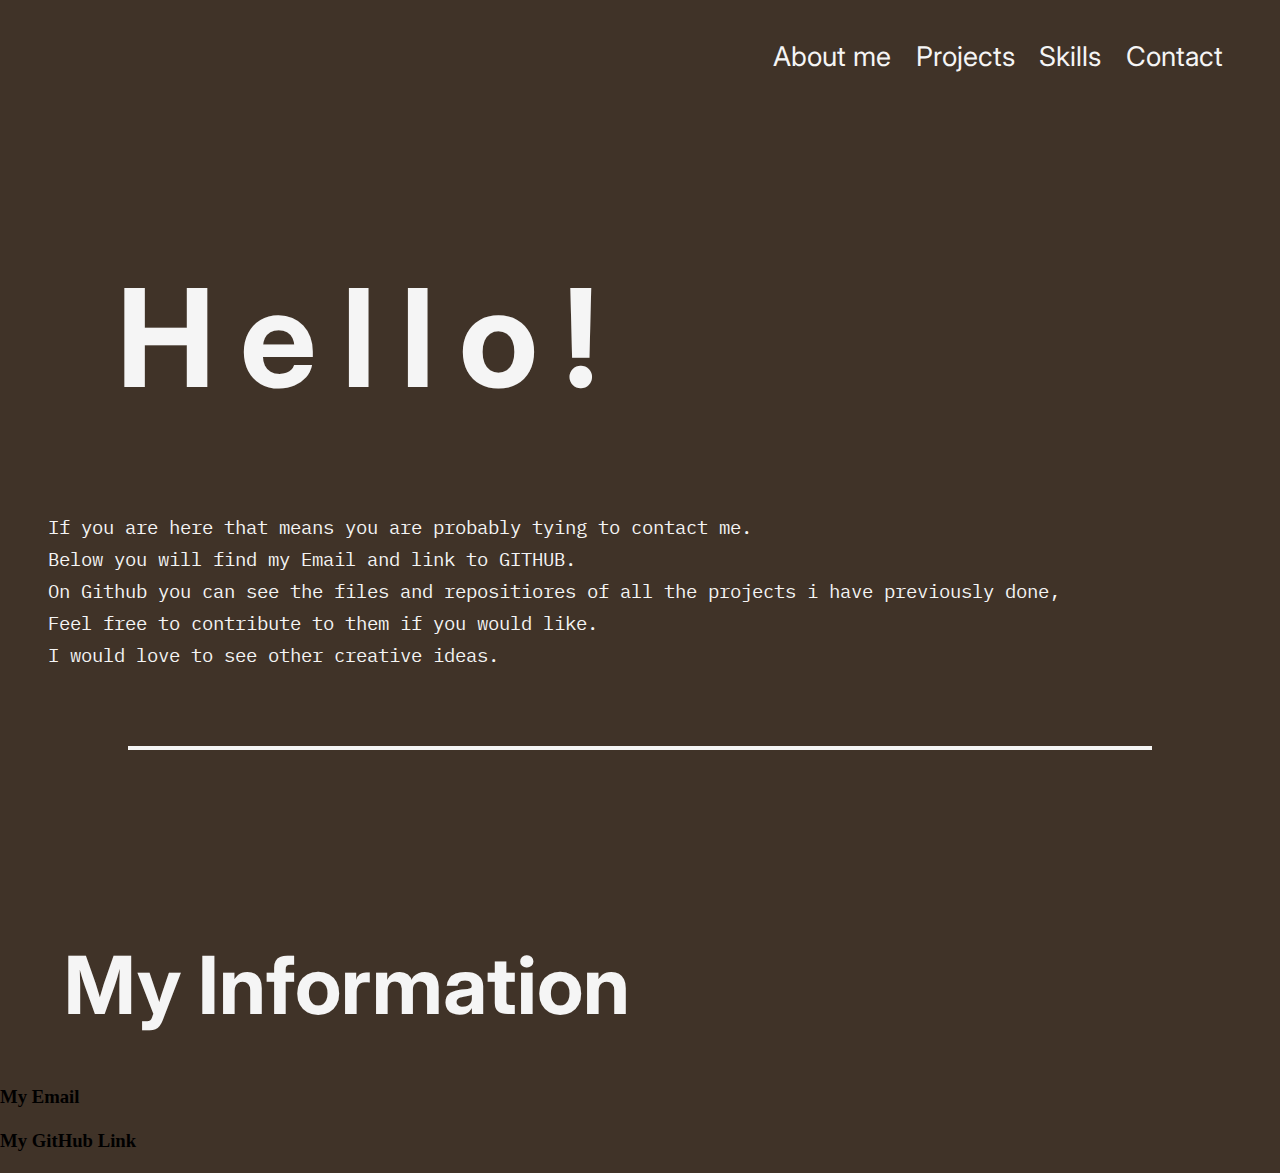
==== another.html @ 53446746 "add javascript file" ====
<!DOCTYPE html>
<html lang="en">
<head>
    <meta charset="UTF-8">
    <meta name="viewport" content="width=device-width, initial-scale=1.0">
    <title>Contact Information</title>
    <link rel="stylesheet" href="three.css">
    <link rel="preconnect" href="https://fonts.googleapis.com"> 
    <link rel="preconnect" href="https://fonts.gstatic.com" crossorigin>
    <link href="https://fonts.googleapis.com/css2?family=IBM+Plex+Mono:wght@100&family=Inter:wght@200&family=Poppins:wght@200&family=Roboto+Mono:wght@200&display=swap" rel="stylesheet">
</head>
<body>
    <!--THE TOP 4 NAV BAR-->
    <header>
        <ul class="toplist">
            <li class="li-one , hovering"> <a href="index.html" class="liA">About me </a></li>
            <li class="li-two , hovering"> <a href="index.html" class="liA">Projects</a></li>
            <li class="li-three , hovering"> <a href="index.html" class="liA">Skills</a></li>
            <li class="li-four , hovering">Contact</li>
        </ul>
    </header>
    <!--END OF TOP 4 NAV BAR-->
    <br>
    <br>
    <br>
    <!--START OF THE HELLO AND INTRO-->
<div class="hellobox">
    <h1 class="hello">Hello!</h1>
</div>
<section>
<p class="intro-text">If you are here that means you are probably tying to contact me. <br> Below you will find my Email and link to GITHUB. <br> On Github you can see the files and repositiores of all the projects i have previously done, <br> Feel free to contribute to them if you would like. <br> I would love to see other creative ideas.
</section>
<br>
<br>
<!--END OF HELLO AND INTRO-->
<!--START OF THE LINE-->
<section class="line-pad">
    <h2 class="the-line"></h2>
</section>
<!--END OF THE LINE-->
<div>
    <h1 class="myinfo">My Information</h1>
    <h3 class="etitle">My Email</h3>
    <h4 class="elink"></h4>
    <h3 class="gtitle">My GitHub Link</h3>
    <h4 class="glink"></h4>
</div>
</body>
---- three.css ----
body{
    margin: 0px;
    padding: 0px;
    background-color: #403328;
    transition: all 0.6s ease;
}

/*THIS IS THE TOP 4 NAV BAR THINGS*/
.toplist{
    color: whitesmoke;
    margin-left: 45.8rem;
    margin-top: 2.5rem;
    font-family: 'Inter', sans-serif;
}

.li-one{
    display: inline-block;
    font-size: 1.7rem;
    padding-right: 1.3rem;
    
}

.li-two{
display: inline-block;
font-size: 1.7rem;
padding-right: 1.3rem;
}



.li-three{
display: inline-block;
font-size: 1.7rem;
padding-right: 1.3rem;
}


.li-four{
display: inline-block;
font-size: 1.7rem;
padding-right: 1.3rem;
}
 
.liA{
    text-decoration: none;
    color: whitesmoke;
    transition: color 200ms linear;
}
.liA:hover{
    color: #8C4830;
    cursor: pointer;
}

.hovering{
    transition: color 200ms linear;
}

.hovering:hover{
    cursor: pointer;;
    color: #8C4830;
}
/*END OF TOP 4 NAV BAR THINGS*/

/*THE HELLO WORD+ DROPPING HELLO DOWN ANIMATION*/

.hello{
    color: whitesmoke;
    font-family: 'Inter', sans-serif;
    font-size: 8.5rem;
    letter-spacing: 1.6rem;
    margin-left: 7.3rem;
    margin-top: 7rem;

}

.hellobox,
.hello{
    animation: heading;
    animation-duration: 1.5s;
    animation-fill-mode: forwards;
    position: relative;
}

@keyframes heading{
    0% {top: -180px;}
    100% {top: -32px;}
  }
/* END OF THE HELLO ANIMATION*/

/*SLIDING IN WORDS SECTION*/

.intro-text{
    color: whitesmoke;
    font-size: 1.2rem;
    line-height: 2rem;
    font-family: 'IBM Plex Mono', monospace;
    opacity: 1.8;
    position: relative;
    margin-left: 3rem;
    animation-name: content;
    animation-duration: 1.3s;
    animation-fill-mode: forwards;
}

@keyframes content{
    0% {left: -1000px;}
    100% {left: -8px;}
    0% {top:-70px}
    100%{top: -70px}
  }

/*END OF SLIDING IN WORD SECTION*/

/*THE LINE AFTER WORDS*/

.line-pad{
    padding-bottom: 7rem;
}

.the-line{
        position: relative;
        padding-bottom: -1rem;
        border: 4px solid whitesmoke;
        border-left: 0px;
        border-right: 0px;
        border-top: 0px;
        margin-left: 8rem;
        margin-right: 8rem; 
        padding-top: -3rem;
        
}

.the-lineTwo{
    position: relative;
    padding-bottom: -1rem;
    border: 4px solid #36281F;
    border-left: 0px;
    border-right: 0px;
    border-top: 0px;
    margin-left: 8rem;
    margin-right: 8rem; 
    padding-top: -3rem;
}
/*END OF LINE*/

.myinfo{
    font-size: 5rem;
    color: whitesmoke;
    font-family: 'Inter', sans-serif;
    margin-left: 4rem;
}
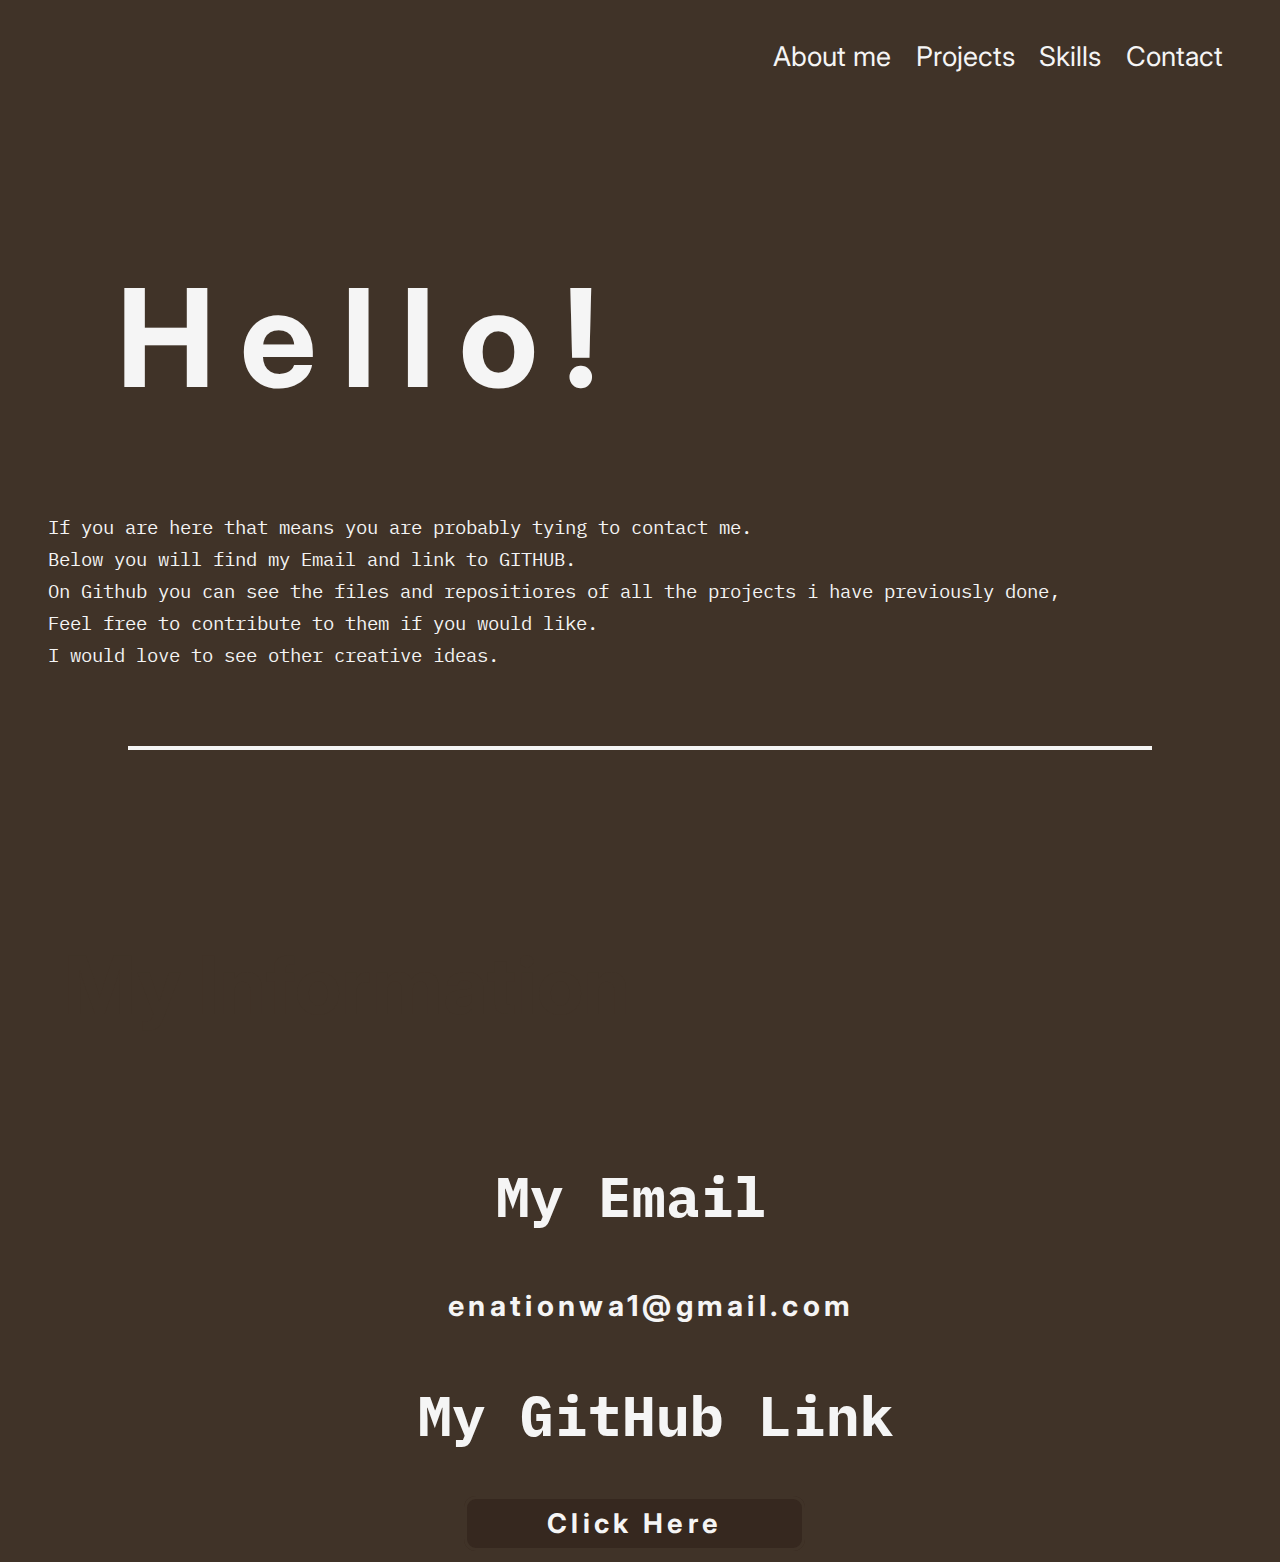
==== commit 6a30728a: "add changes to new files" ====
--- a/another.html
+++ b/another.html
@@ -40,9 +40,11 @@
 <!--END OF THE LINE-->
 <div>
     <h1 class="myinfo">My Information</h1>
+    <br>
     <h3 class="etitle">My Email</h3>
-    <h4 class="elink"></h4>
+    <h4 class="elink">enationwa1@gmail.com</h4>
     <h3 class="gtitle">My GitHub Link</h3>
-    <h4 class="glink"></h4>
+    <h4 class="glink"><a href="https://github.com/emm00997" class="glinkA">Click Here</a></h4>
 </div>
+<script src="asecond.js"></script>
 </body>--- a/three.css
+++ b/three.css
@@ -145,7 +145,62 @@
 
 .myinfo{
     font-size: 5rem;
-    color: whitesmoke;
+    color: #403328;
     font-family: 'Inter', sans-serif;
     margin-left: 4rem;
-}+}
+
+.etitle{
+    color: whitesmoke;
+    font-size: 3.5rem;
+    margin-left: 31rem;
+    font-family: 'IBM Plex Mono', monospace;
+}
+
+.elink{
+    margin-left: 28rem;
+    color: whitesmoke;
+    font-size: 1.8rem;
+    font-family: 'Inter', sans-serif;
+    letter-spacing: .27rem;
+    transition: color 400ms linear;
+}
+.elink:hover{
+    color: #36281F;
+    cursor: pointer;
+    font-weight: bolder;
+}
+
+.gtitle{
+    margin-left: 26.1rem;
+    color: whitesmoke;
+    font-size: 3.5rem;
+    font-family: 'IBM Plex Mono', monospace;
+}
+
+
+
+.glinkA{
+    border: 3px solid #403328;
+    border-radius: 12px;
+    background-color: #36281F;
+    margin-left: 29rem;
+    padding-right: 5rem;
+    padding-left: 5rem;
+    padding-top: .50rem;
+    padding-bottom: .50rem;
+    letter-spacing: .27rem;
+    font-size: 1.7rem;
+    color: whitesmoke;
+    font-family: 'Inter', sans-serif;
+    text-decoration: none;
+    transition: background-color 400ms linear , color 400ms linear , border-color 400ms linear;
+}
+
+.glinkA:hover{
+    color: #36281F;
+    font-weight: bolder;
+    background-color:#736355;
+    cursor: pointer;
+    border-color: whitesmoke;
+}
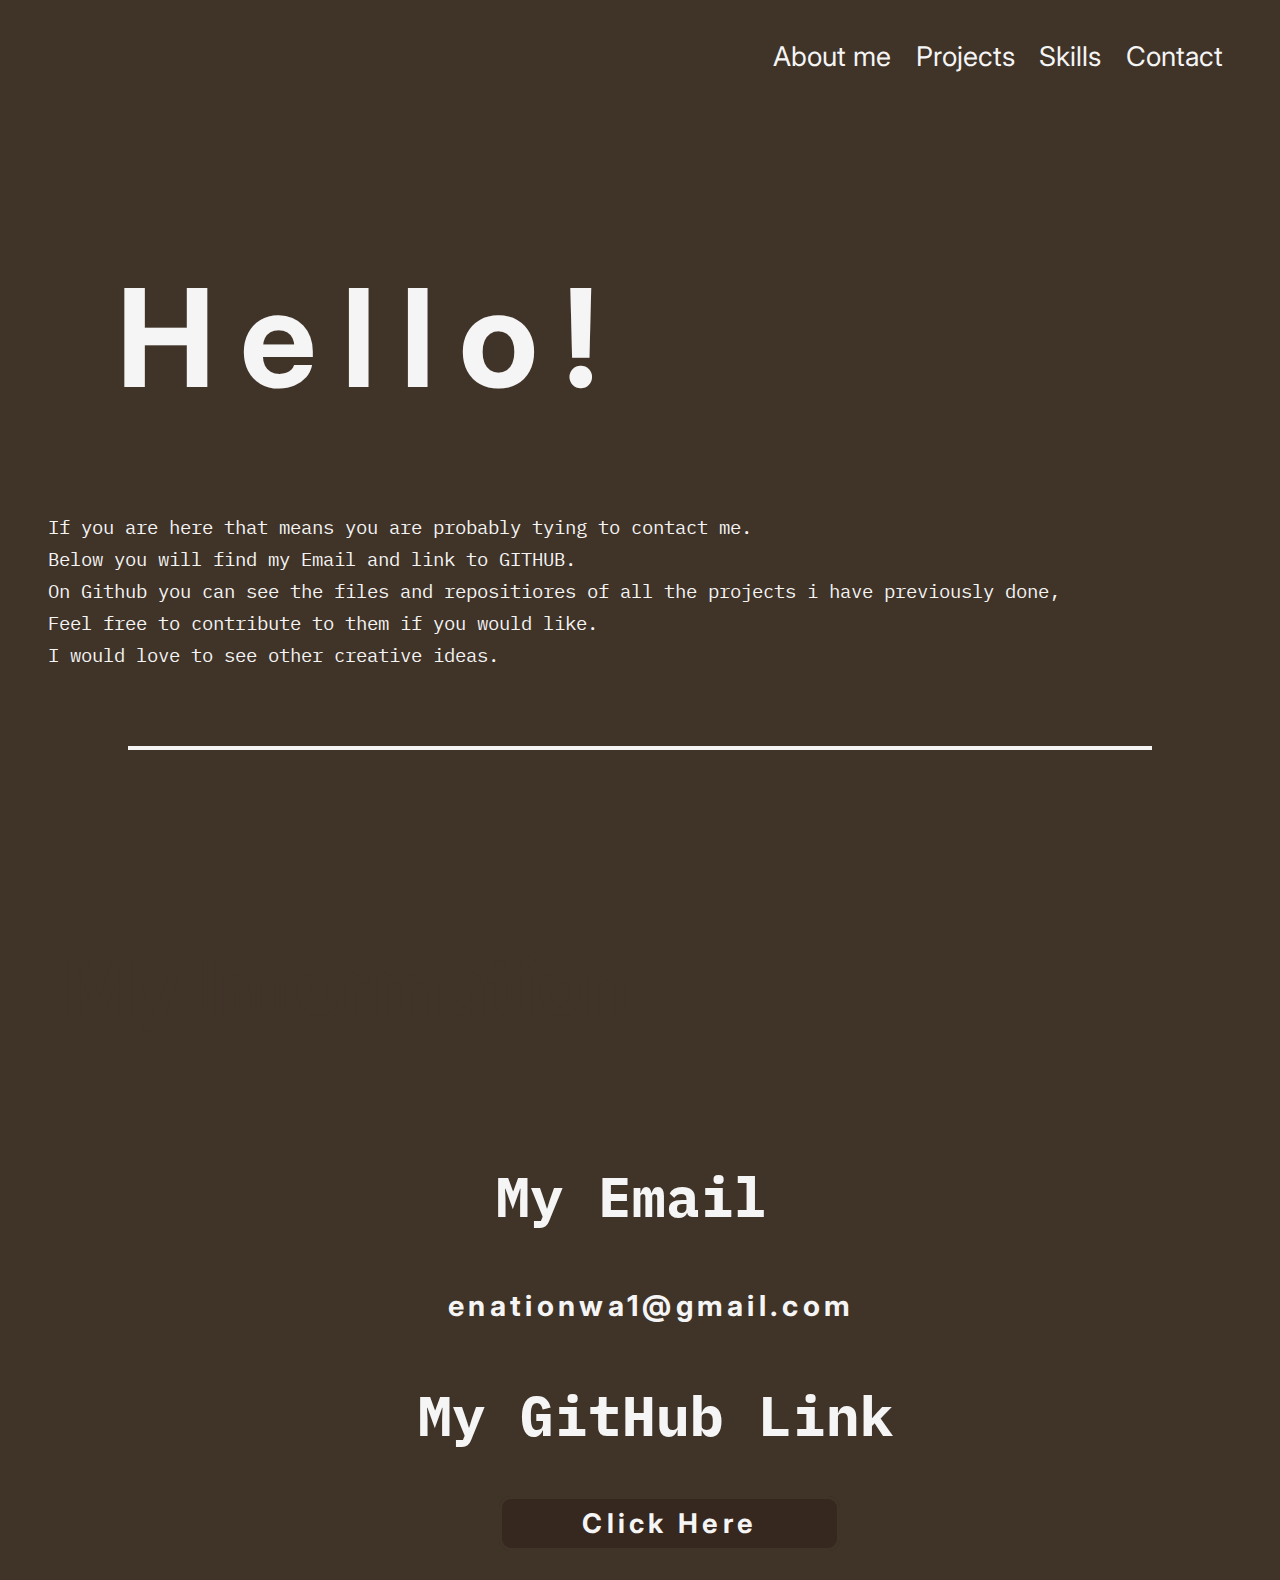
==== commit 7149d166: "added all changes to files" ====
--- a/another.html
+++ b/another.html
@@ -38,6 +38,8 @@
     <h2 class="the-line"></h2>
 </section>
 <!--END OF THE LINE-->
+
+<!--START OF INFORMATION SECTION-->
 <div>
     <h1 class="myinfo">My Information</h1>
     <br>
@@ -45,6 +47,8 @@
     <h4 class="elink">enationwa1@gmail.com</h4>
     <h3 class="gtitle">My GitHub Link</h3>
     <h4 class="glink"><a href="https://github.com/emm00997" class="glinkA">Click Here</a></h4>
+    <br>
 </div>
+<!--END OF INFORMATION SECTION-->
 <script src="asecond.js"></script>
 </body>--- a/three.css
+++ b/three.css
@@ -184,7 +184,7 @@
     border: 3px solid #403328;
     border-radius: 12px;
     background-color: #36281F;
-    margin-left: 29rem;
+    margin-left: 31.2rem;
     padding-right: 5rem;
     padding-left: 5rem;
     padding-top: .50rem;
